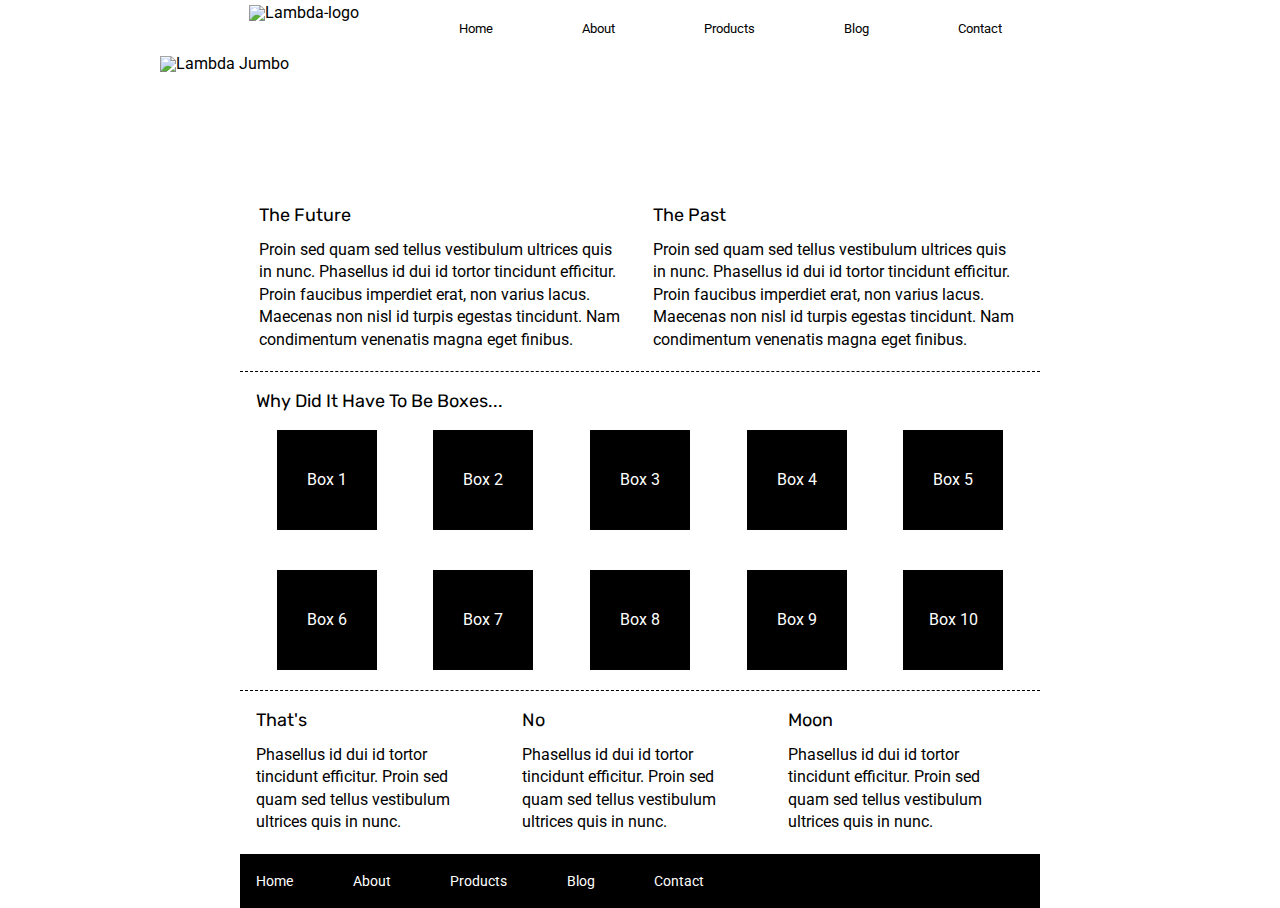
==== index.html @ dce0e46a "updated nav bar" ====
<!doctype html>

<html lang="en">

<head>
    <meta charset="utf-8">

    <title>Sprint Challenge - Home</title>

    <link href="https://fonts.googleapis.com/css?family=Roboto|Rubik" rel="stylesheet">
    <link rel="stylesheet" href="css/index.css">

</head>
<header>

    <div class="nav-bar">

        <img src="img/lambda-black.png" class="lambda-logo" alt="Lambda-logo">

        <nav class="nav-2">
            <a href="#">Home</a>
            <a href="about.html">About</a>
            <a href="#">Products</a>
            <a href="#">Blog</a>
            <a href="#">Contact</a>

        </nav>

        <img src="img/jumbo.jpg" class="lambda-jumbo" alt="Lambda Jumbo">

    </div>

    <body>
        <div class="container">

            <section class="top-content">
                <div class="text-container">
                    <h2>The Future</h2>
                    <p>Proin sed quam sed tellus vestibulum ultrices quis in nunc. Phasellus id dui id tortor tincidunt efficitur. Proin faucibus imperdiet erat, non varius lacus. Maecenas non nisl id turpis egestas tincidunt. Nam condimentum venenatis magna
                        eget finibus.</p>
                </div>
                <div class="text-container">
                    <h2>The Past</h2>
                    <p>Proin sed quam sed tellus vestibulum ultrices quis in nunc. Phasellus id dui id tortor tincidunt efficitur. Proin faucibus imperdiet erat, non varius lacus. Maecenas non nisl id turpis egestas tincidunt. Nam condimentum venenatis magna
                        eget finibus.</p>
                </div>
            </section>

            <section class="middle-content">

                <h2>Why Did It Have To Be Boxes...</h2>

                <div class="boxes">
                    <div class="box">Box 1</div>
                    <div class="box">Box 2</div>
                    <div class="box">Box 3</div>
                    <div class="box">Box 4</div>
                    <div class="box">Box 5</div>
                    <div class="box">Box 6</div>
                    <div class="box">Box 7</div>
                    <div class="box">Box 8</div>
                    <div class="box">Box 9</div>
                    <div class="box">Box 10</div>
                </div>

            </section>

            <section class="bottom-content">

                <div class="text-container">
                    <h2>That's</h2>
                    <p>Phasellus id dui id tortor tincidunt efficitur. Proin sed quam sed tellus vestibulum ultrices quis in nunc.</p>
                </div>
                <div class="text-container">
                    <h2>No</h2>
                    <p>Phasellus id dui id tortor tincidunt efficitur. Proin sed quam sed tellus vestibulum ultrices quis in nunc.</p>
                </div>
                <div class="text-container">
                    <h2>Moon</h2>
                    <p>Phasellus id dui id tortor tincidunt efficitur. Proin sed quam sed tellus vestibulum ultrices quis in nunc.</p>
                </div>

            </section>

            <footer>
                <nav>
                    <a href="#">Home</a>
                    <a href="#">About</a>
                    <a href="#">Products</a>
                    <a href="#">Blog</a>
                    <a href="#">Contact</a>
                </nav>
            </footer>
        </div>
        <!-- container -->
    </body>

</html>
---- css/index.css ----
/* http://meyerweb.com/eric/tools/css/reset/ 
   v2.0 | 20110126
   License: none (public domain)
*/

html,
body,
div,
span,
applet,
object,
iframe,
h1,
h2,
h3,
h4,
h5,
h6,
p,
blockquote,
pre,
a,
abbr,
acronym,
address,
big,
cite,
code,
del,
dfn,
em,
img,
ins,
kbd,
q,
s,
samp,
small,
strike,
strong,
sub,
sup,
tt,
var,
b,
u,
i,
center,
dl,
dt,
dd,
ol,
ul,
li,
fieldset,
form,
label,
legend,
table,
caption,
tbody,
tfoot,
thead,
tr,
th,
td,
article,
aside,
canvas,
details,
embed,
figure,
figcaption,
footer,
header,
hgroup,
menu,
nav,
output,
ruby,
section,
summary,
time,
mark,
audio,
video {
    margin: 0;
    padding: 0;
    border: 0;
    font-size: 100%;
    font: inherit;
    vertical-align: baseline;
}


/* HTML5 display-role reset for older browsers */

article,
aside,
details,
figcaption,
figure,
footer,
header,
hgroup,
menu,
nav,
section {
    display: block;
}

body {
    line-height: 1;
}

ol,
ul {
    list-style: none;
}

blockquote,
q {
    quotes: none;
}

blockquote:before,
blockquote:after,
q:before,
q:after {
    content: '';
    content: none;
}

table {
    border-collapse: collapse;
    border-spacing: 0;
}

* {
    box-sizing: border-box;
}

html,
body {
    height: 100%;
    font-family: 'Roboto', sans-serif;
}

h1,
h2,
h3,
h4,
h5 {
    font-size: 18px;
    margin-bottom: 15px;
    font-family: 'Rubik', sans-serif;
}

p {
    line-height: 1.4;
}

.container {
    width: 800px;
    margin: 0 auto;
}

.nav-bar {
    display: flex;
    flex-flow: row wrap;
    justify-content: center;
}

.lambda-logo {
    padding-top: 5px;
    padding-right: 100px;
}

.nav-2 {
    word-spacing: 85px;
    padding-top: 20px;
    padding-right: 30px;
}

.nav-2 a {
    text-decoration: none;
    color: black;
    font-size: 13px;
}

.lambda-jumbo {
    width: 75%;
    height: 130px;
    margin: 20px;
}

.top-content {
    display: flex;
    flex-wrap: wrap;
    justify-content: space-evenly;
    margin-bottom: 20px;
    border-bottom: 1px dashed black;
}

.top-content .text-container {
    width: 48%;
    padding: 0 1%;
    padding-bottom: 20px;
}

.middle-content {
    margin-bottom: 20px;
    border-bottom: 1px dashed black;
}

.middle-content h2 {
    padding: 0 2%;
    margin-bottom: 0;
}

.middle-content .boxes {
    display: flex;
    flex-wrap: wrap;
    justify-content: space-evenly;
}

.middle-content .boxes .box {
    width: 12.5%;
    height: 100px;
    background: black;
    margin: 20px 2.5%;
    color: white;
    display: flex;
    align-items: center;
    justify-content: center;
}

.bottom-content {
    display: flex;
    margin: 0 2% 20px;
    justify-content: space-around;
}

.bottom-content .text-container {
    padding-right: 4%;
}

.bottom-content .text-container:last-child {
    padding-right: 0;
}

footer {
    width: 100%;
    background: black;
}

footer nav {
    width: 60%;
    display: flex;
    justify-content: space-between;
    align-items: center;
    padding: 20px 2%;
    font-size: 14px;
}

footer nav a {
    color: white;
    text-decoration: none;
}
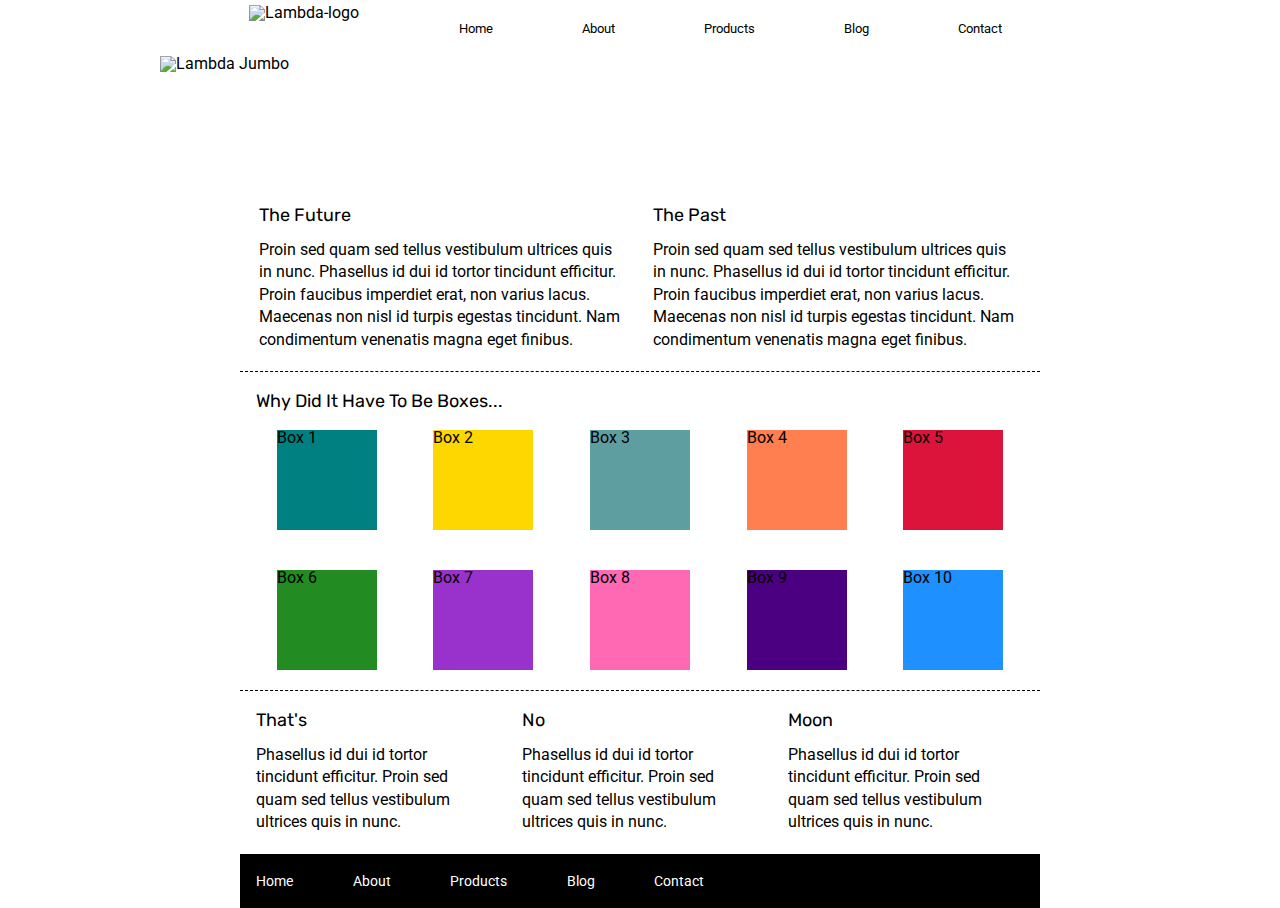
==== commit 71ae1b0e: "colored the boxes and linked about me" ====
--- a/index.html
+++ b/index.html
@@ -29,70 +29,74 @@
         <img src="img/jumbo.jpg" class="lambda-jumbo" alt="Lambda Jumbo">
 
     </div>
+</header>
 
-    <body>
-        <div class="container">
+<body>
+    <div class="container">
 
-            <section class="top-content">
-                <div class="text-container">
-                    <h2>The Future</h2>
-                    <p>Proin sed quam sed tellus vestibulum ultrices quis in nunc. Phasellus id dui id tortor tincidunt efficitur. Proin faucibus imperdiet erat, non varius lacus. Maecenas non nisl id turpis egestas tincidunt. Nam condimentum venenatis magna
-                        eget finibus.</p>
-                </div>
-                <div class="text-container">
-                    <h2>The Past</h2>
-                    <p>Proin sed quam sed tellus vestibulum ultrices quis in nunc. Phasellus id dui id tortor tincidunt efficitur. Proin faucibus imperdiet erat, non varius lacus. Maecenas non nisl id turpis egestas tincidunt. Nam condimentum venenatis magna
-                        eget finibus.</p>
-                </div>
-            </section>
+        <section class="top-content">
+            <div class="text-container">
+                <h2>The Future</h2>
+                <p>Proin sed quam sed tellus vestibulum ultrices quis in nunc. Phasellus id dui id tortor tincidunt efficitur. Proin faucibus imperdiet erat, non varius lacus. Maecenas non nisl id turpis egestas tincidunt. Nam condimentum venenatis magna
+                    eget finibus.</p>
+            </div>
+            <div class="text-container">
+                <h2>The Past</h2>
+                <p>Proin sed quam sed tellus vestibulum ultrices quis in nunc. Phasellus id dui id tortor tincidunt efficitur. Proin faucibus imperdiet erat, non varius lacus. Maecenas non nisl id turpis egestas tincidunt. Nam condimentum venenatis magna
+                    eget finibus.</p>
+            </div>
+        </section>
 
-            <section class="middle-content">
+        <section class="middle-content">
 
-                <h2>Why Did It Have To Be Boxes...</h2>
+            <h2>Why Did It Have To Be Boxes...</h2>
 
-                <div class="boxes">
-                    <div class="box">Box 1</div>
-                    <div class="box">Box 2</div>
-                    <div class="box">Box 3</div>
-                    <div class="box">Box 4</div>
-                    <div class="box">Box 5</div>
-                    <div class="box">Box 6</div>
-                    <div class="box">Box 7</div>
-                    <div class="box">Box 8</div>
-                    <div class="box">Box 9</div>
-                    <div class="box">Box 10</div>
-                </div>
+            <div class="boxes">
+                <div class="box-1">Box 1</div>
+                <div class="box-2">Box 2</div>
+                <div class="box-3">Box 3</div>
+                <div class="box-4">Box 4</div>
+                <div class="box-5">Box 5</div>
+                <div class="box-6">Box 6</div>
+                <div class="box-7">Box 7</div>
+                <div class="box-8">Box 8</div>
+                <div class="box-9">Box 9</div>
+                <div class="box-10">Box 10</div>
+            </div>
 
-            </section>
+        </section>
 
-            <section class="bottom-content">
+        <section class="bottom-content">
 
-                <div class="text-container">
-                    <h2>That's</h2>
-                    <p>Phasellus id dui id tortor tincidunt efficitur. Proin sed quam sed tellus vestibulum ultrices quis in nunc.</p>
-                </div>
-                <div class="text-container">
-                    <h2>No</h2>
-                    <p>Phasellus id dui id tortor tincidunt efficitur. Proin sed quam sed tellus vestibulum ultrices quis in nunc.</p>
-                </div>
-                <div class="text-container">
-                    <h2>Moon</h2>
-                    <p>Phasellus id dui id tortor tincidunt efficitur. Proin sed quam sed tellus vestibulum ultrices quis in nunc.</p>
-                </div>
+            <div class="text-container">
+                <h2>That's</h2>
+                <p>Phasellus id dui id tortor tincidunt efficitur. Proin sed quam sed tellus vestibulum ultrices quis in nunc.
+                </p>
+            </div>
+            <div class="text-container">
+                <h2>No</h2>
+                <p>Phasellus id dui id tortor tincidunt efficitur. Proin sed quam sed tellus vestibulum ultrices quis in nunc.
+                </p>
+            </div>
+            <div class="text-container">
+                <h2>Moon</h2>
+                <p>Phasellus id dui id tortor tincidunt efficitur. Proin sed quam sed tellus vestibulum ultrices quis in nunc.
+                </p>
+            </div>
 
-            </section>
+        </section>
 
-            <footer>
-                <nav>
-                    <a href="#">Home</a>
-                    <a href="#">About</a>
-                    <a href="#">Products</a>
-                    <a href="#">Blog</a>
-                    <a href="#">Contact</a>
-                </nav>
-            </footer>
-        </div>
-        <!-- container -->
-    </body>
+        <footer>
+            <nav>
+                <a href="#">Home</a>
+                <a href="#">About</a>
+                <a href="#">Products</a>
+                <a href="#">Blog</a>
+                <a href="#">Contact</a>
+            </nav>
+        </footer>
+    </div>
+    <!-- container -->
+</body>
 
 </html>--- a/css/index.css
+++ b/css/index.css
@@ -235,6 +235,76 @@
     justify-content: center;
 }
 
+.box-1 {
+    background-color: teal;
+    width: 12.5%;
+    height: 100px;
+    margin: 20px 2.5%;
+}
+
+.box-2 {
+    background-color: gold;
+    width: 12.5%;
+    height: 100px;
+    margin: 20px 2.5%;
+}
+
+.box-3 {
+    background-color: cadetblue;
+    width: 12.5%;
+    height: 100px;
+    margin: 20px 2.5%;
+}
+
+.box-4 {
+    background-color: coral;
+    width: 12.5%;
+    height: 100px;
+    margin: 20px 2.5%;
+}
+
+.box-5 {
+    background-color: crimson;
+    width: 12.5%;
+    height: 100px;
+    margin: 20px 2.5%;
+}
+
+.box-6 {
+    background-color: forestgreen;
+    width: 12.5%;
+    height: 100px;
+    margin: 20px 2.5%;
+}
+
+.box-7 {
+    background-color: darkorchid;
+    width: 12.5%;
+    height: 100px;
+    margin: 20px 2.5%;
+}
+
+.box-8 {
+    background-color: hotpink;
+    width: 12.5%;
+    height: 100px;
+    margin: 20px 2.5%;
+}
+
+.box-9 {
+    background-color: indigo;
+    width: 12.5%;
+    height: 100px;
+    margin: 20px 2.5%;
+}
+
+.box-10 {
+    background-color: dodgerblue;
+    width: 12.5%;
+    height: 100px;
+    margin: 20px 2.5%;
+}
+
 .bottom-content {
     display: flex;
     margin: 0 2% 20px;
